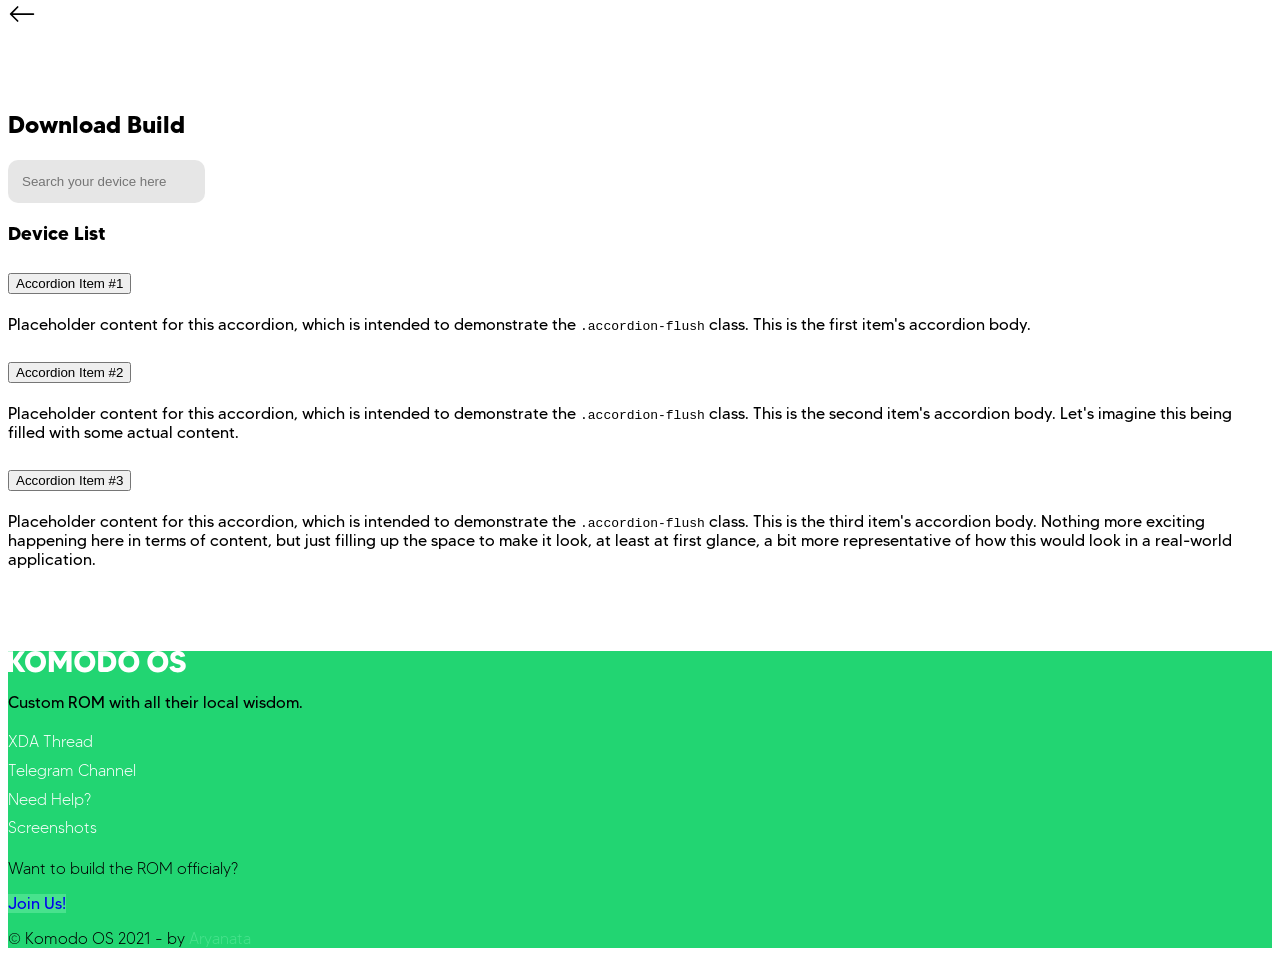
==== downloads.html @ fea8cddd "Added download page" ====
<!doctype html>
<html lang="en">
  <head>
    <!-- Required meta tags -->
    <meta charset="utf-8">
    <meta name="viewport" content="width=device-width, initial-scale=1">

    <!-- Favicon -->
    <link rel="shortcut icon" href="assets/favicon.ico"/>
    <!-- Bootstrap CSS -->
    <link href="vendor/bootstrap/css/bootstrap.min.css" rel="stylesheet">
    <!-- Fontawesome -->
    <link rel="stylesheet" href="https://pro.fontawesome.com/releases/v5.10.0/css/all.css" integrity="sha384-AYmEC3Yw5cVb3ZcuHtOA93w35dYTsvhLPVnYs9eStHfGJvOvKxVfELGroGkvsg+p" crossorigin="anonymous"/>
    <!-- Fonts Google -->
    <link rel="preconnect" href="https://fonts.gstatic.com">
    <link href="https://fonts.googleapis.com/css2?family=Hind+Siliguri:wght@300;400;500;600;700&family=Roboto:wght@300;400;500;700&display=swap" rel="stylesheet">
    <!-- My CSS -->
    <link rel="stylesheet" href="scss/main.css">

    <title>Komodo OS</title>
  </head>
  <body class="bg-light">

    <div id="preloader"></div>

    <!-- ====================
          ? Navbar
    ========================= -->
    <nav class="navbar navbar-expand-lg navbar-light py-3 bg-white py-md-4 shadow">
      <div class="container">
        <a href="index.html">
          <svg xmlns="http://www.w3.org/2000/svg" width="28" height="28" class="bi bi-arrow-left" viewBox="0 0 16 16">
            <path fill-rule="evenodd" d="M15 8a.5.5 0 0 0-.5-.5H2.707l3.147-3.146a.5.5 0 1 0-.708-.708l-4 4a.5.5 0 0 0 0 .708l4 4a.5.5 0 0 0 .708-.708L2.707 8.5H14.5A.5.5 0 0 0 15 8z"/>
          </svg>
        </a>
      </div>
    </nav>

    <!--
        ? Section 1 : Landing Page
       -->
       <section id="section-1"> 
        <div class="container mt-5">
          <div class="row d-flex align-items-center">
            <div class="col my-5">
              <div class="text-center">
                <h1 class="display-5 display-md-4">
                  Download Build
                </h1>
                <div class="row justify-content-center">
                  <div class="col-10 col-md-8 col-lg-6">
                    <div class="input-group mt-3">
                      <input type="text" class="form-control" placeholder="Search your device here">
                    </div>
                  </div>
                </div>
              </div>
            </div>
          </div>

          <div class="container my-5">
            <div class="bg-white shadow card-download px-2 pb-4">
              <div class="card-body">
                <h3 class="text-center pt-2 pb-3">Device List</h3>

                <div class="accordion accordion-flush" id="accordionFlushExample">
                  <div class="accordion-item">
                    <h2 class="accordion-header" id="flush-headingOne">
                      <button class="accordion-button collapsed" type="button" data-bs-toggle="collapse" data-bs-target="#flush-collapseOne" aria-expanded="false" aria-controls="flush-collapseOne">
                        Accordion Item #1
                      </button>
                    </h2>
                    <div id="flush-collapseOne" class="accordion-collapse collapse" aria-labelledby="flush-headingOne" data-bs-parent="#accordionFlushExample">
                      <div class="accordion-body">Placeholder content for this accordion, which is intended to demonstrate the <code>.accordion-flush</code> class. This is the first item's accordion body.</div>
                    </div>
                  </div>
                  <div class="accordion-item">
                    <h2 class="accordion-header" id="flush-headingTwo">
                      <button class="accordion-button collapsed" type="button" data-bs-toggle="collapse" data-bs-target="#flush-collapseTwo" aria-expanded="false" aria-controls="flush-collapseTwo">
                        Accordion Item #2
                      </button>
                    </h2>
                    <div id="flush-collapseTwo" class="accordion-collapse collapse" aria-labelledby="flush-headingTwo" data-bs-parent="#accordionFlushExample">
                      <div class="accordion-body">Placeholder content for this accordion, which is intended to demonstrate the <code>.accordion-flush</code> class. This is the second item's accordion body. Let's imagine this being filled with some actual content.</div>
                    </div>
                  </div>
                  <div class="accordion-item">
                    <h2 class="accordion-header" id="flush-headingThree">
                      <button class="accordion-button collapsed" type="button" data-bs-toggle="collapse" data-bs-target="#flush-collapseThree" aria-expanded="false" aria-controls="flush-collapseThree">
                        Accordion Item #3
                      </button>
                    </h2>
                    <div id="flush-collapseThree" class="accordion-collapse collapse" aria-labelledby="flush-headingThree" data-bs-parent="#accordionFlushExample">
                      <div class="accordion-body">Placeholder content for this accordion, which is intended to demonstrate the <code>.accordion-flush</code> class. This is the third item's accordion body. Nothing more exciting happening here in terms of content, but just filling up the space to make it look, at least at first glance, a bit more representative of how this would look in a real-world application.</div>
                    </div>
                  </div>
                </div>
    
              </div>
            </div>

        </div>
      </section>

      <!-- ? Footer -->
      <footer class="bg-dark text-white">
        <div class="container py-5 px-4 px-md-0">
          <div class="row">
            <div class="col-12 col-md-4 d-flex my-auto text-center text-sm-start">
              <div class="w-100">
                <img src="assets/brand.svg" alt="komodo os" draggable="false">
                <p class="text-muted mt-2">Custom ROM with all their local wisdom.</p>
              </div>
            </div>
            <div class="col-12 col-sm-6 col-md-4 text-center text-sm-start text-md-center my-3 my-sm-0">
              <a href="http://xda-developers.com/">XDA Thread</a>
              <a href="http://t.me/komodosrom/">Telegram Channel</a>
              <a href="http://t.me/komodosgroup/">Need Help?</a>
              <a href="http://t.me/komodosgroup/">Screenshots</a>
            </div>
            <div class="col-12 col-sm-6 col-md-4 text-center my-3">
              <p id="maintainer">Want to build the ROM officialy?</p>
              <a href="https://docs.google.com/forms/d/e/1FAIpQLSdjPwX5xveh4qN2sgX_csnXXyCQ3qnwGUCM9lLUiDg4bOMVkA/viewform" target="_blank" class="btn btn-primary px-4 text-dark">Join Us!</a>
            </div>
          </div>
        </div>
        <div class="container px-4">
          <div class="text-sm-center py-3">
            <p id="copyright" class="text-muted small">&copy; Komodo OS 2021 - by <a id="web-dev" href="https://github.com/aryanataandi/komodo-web">Aryanata</a></p>
          </div>
        </div>
      </footer>

      <!-- ? Scroll to top Button -->
      <button onclick="topFunction()" class="rounded-circle shadow-lg" id="scroll-top" title="Go to top">
        <i class="fas fa-arrow-up"></i>
      </button>

    <!-- Bootstrap Bundle with Popper -->
    <script src="vendor/bootstrap/js/bootstrap.bundle.min.js"></script>
    <!-- jQuery -->
    <script src="https://code.jquery.com/jquery-3.5.1.min.js" integrity="sha256-9/aliU8dGd2tb6OSsuzixeV4y/faTqgFtohetphbbj0=" crossorigin="anonymous"></script>
    <!-- My Javascript -->
    <script src="js/main.js"></script>

  </body>
</html>
---- scss/main.css ----
@font-face {
  font-family: "Made Tommy Light";
  src: url("../assets/font/MADE TOMMY Light.otf");
}

@font-face {
  font-family: "Made Tommy Regular";
  src: url("../assets/font/MADE TOMMY Regular.otf");
}

@font-face {
  font-family: "Made Tommy Medium";
  src: url("../assets/font/MADE TOMMY Medium.otf");
}

@font-face {
  font-family: "Made Tommy Bold";
  src: url("../assets/font/MADE TOMMY Bold.otf");
}

html {
  scroll-behavior: smooth;
}

body {
  font-family: "Made Tommy Regular", sans-serif;
}

a {
  text-decoration: none;
}

h1,
h2,
h3,
h4,
h5,
h6 {
  font-family: "Made Tommy Bold", sans-serif;
}

.bg-primary {
  background-color: #48e28d !important;
}

.btn {
  border: none;
}

.btn:focus {
  -webkit-box-shadow: none !important;
          box-shadow: none !important;
}

#btn-landing a {
  padding: 12px 18px;
}

.btn-primary {
  background-color: #48e28d;
}

.btn-primary:hover {
  background-color: #22d572;
}

.btn-primary:focus {
  background-color: #22d572 !important;
}

.btn-primary,
.btn-secondary {
  -webkit-transition: 0.3s;
  transition: 0.3s;
}

.btn-primary:hover,
.btn-secondary:hover {
  -webkit-box-shadow: 0 8px 24px rgba(0, 0, 0, 0.18);
          box-shadow: 0 8px 24px rgba(0, 0, 0, 0.18);
  -webkit-transform: translateY(-8px);
          transform: translateY(-8px);
  position: relative;
}

.btn-donate {
  color: #48e28d !important;
  background-color: rgba(0, 0, 0, 0.02);
  border-radius: 8px;
  border: none !important;
  -webkit-transition: 0.3s;
  transition: 0.3s;
}

.btn-donate:hover {
  background-color: whitesmoke;
  -webkit-box-shadow: 0 8px 24px rgba(0, 0, 0, 0.18);
          box-shadow: 0 8px 24px rgba(0, 0, 0, 0.18);
  -webkit-transform: translateY(-4px);
          transform: translateY(-4px);
  position: relative;
}

.btn-donate:focus {
  color: white !important;
}

.card-download {
  border-radius: 28px;
}

.form-control {
  background-color: #e6e6e6 !important;
  border-radius: 10px !important;
  border: none !important;
  padding: 14px;
}

.form-control:focus {
  -webkit-box-shadow: 0 8px 24px rgba(0, 0, 0, 0.18);
          box-shadow: 0 8px 24px rgba(0, 0, 0, 0.18);
}

.text-primary {
  color: #48e28d !important;
}

.text-primary:hover {
  color: #22d572 !important;
}

.show {
  -webkit-transition: 0.3s;
  transition: 0.3s;
}

.navbar {
  position: fixed;
  top: 0;
  width: 100%;
  -webkit-transition: 0.5s;
  transition: 0.5s;
  z-index: 99;
}

.navbar .navbar-brand img {
  height: 22px;
}

.navbar .navbar-toggler {
  border: none;
}

.navbar .navbar-toggler:focus {
  background-color: whitesmoke;
  -webkit-box-shadow: none !important;
          box-shadow: none !important;
}

.navbar .navbar-toggler .fas {
  color: #1b1b1b;
}

.navbar .navbar-nav .nav-item:not(:last-child) {
  margin-right: 16px;
  font-weight: 600;
}

.navbar .dropdown-menu {
  border: none;
  border-radius: 12px;
  -webkit-box-shadow: 0 8px 24px rgba(0, 0, 0, 0.18);
          box-shadow: 0 8px 24px rgba(0, 0, 0, 0.18);
}

.navbar .dropdown-menu .dropdown-item {
  padding: 14px;
}

#preloader {
  position: fixed;
  top: 0;
  left: 0;
  width: 100%;
  height: 100%;
  background: #fff url("../assets/loader.svg") no-repeat center;
  background-size: 4%;
  z-index: 9999;
}

#scroll-top {
  display: block;
  position: fixed;
  bottom: 20px;
  right: 30px;
  z-index: 99;
  font-size: 18px;
  width: 50px;
  height: 50px;
  border: none;
  outline: none;
  background-color: #48e28d;
  color: white;
  cursor: pointer;
  padding: 12px;
  opacity: 0;
  -webkit-transition: 0.6s;
  transition: 0.6s;
}

#scroll-top:hover {
  background-color: #22d572;
}

.shape-divider {
  position: relative;
  display: block;
  width: 100%;
  left: 0;
  bottom: -2px;
}

#section-1,
#section-3,
#section-4,
#section-5,
#section-6 {
  overflow-x: hidden;
}

#section-1 {
  padding: 82px 0;
}

#section-1 #tagline {
  margin-top: -30px;
  margin-bottom: -10px;
}

#section-2 {
  margin-bottom: -210px;
}

#section-2 #section-2-card {
  border-radius: 28px;
}

#section-3 div {
  min-height: 250px;
}

#section-3 #ss-img {
  width: 240px;
}

#section-4 {
  padding: 100px 0;
}

#section-4-quotes {
  line-height: 150%;
}

div #section-4-quotes {
  background-image: url("../assets/quotes.svg");
  background-repeat: no-repeat;
  background-position: center;
  background-clip: padding-box;
  background-size: 50%;
  padding: 72px 0;
}

#count {
  margin-bottom: 180px;
}

#count img {
  width: 400px;
}

#section-5 .small.text-muted {
  font-family: "Made Tommy Regular", sans-serif;
}

#section-5 #final-section {
  font-family: "Made Tommy Bold", sans-serif;
}

#section-6 {
  padding: 80px 0;
  margin-top: 80px;
}

#section-6 ul {
  line-height: 2em;
  padding-top: 10px;
  padding-bottom: 10px;
}

footer {
  background-color: #22d572;
}

footer img {
  -webkit-filter: brightness(100);
          filter: brightness(100);
}

footer div div:nth-child(2) a {
  color: white;
  font-family: "Made Tommy Light", sans-serif;
  line-height: 180%;
  display: list-item;
  list-style: none;
}

footer div div:nth-child(2) a:hover {
  color: #48e28d !important;
}

footer #maintainer {
  font-family: "Made Tommy Light", sans-serif;
}

footer #copyright {
  font-family: "Made Tommy Light", sans-serif;
}

footer #copyright #web-dev {
  color: #48e28d;
}

footer #copyright #web-dev:hover {
  color: #22d572;
}

@media (max-width: 575.98px) {
  .navbar .navbar-brand img {
    height: 18px;
  }
  #hero-img {
    width: 260px;
  }
  #a11-img {
    width: 260px;
  }
  #section-4 {
    padding: 100px 0;
  }
}

@media (min-width: 992px) {
  .animate {
    animation-duration: 0.3s;
    -webkit-animation-duration: 0.3s;
    animation-fill-mode: both;
    -webkit-animation-fill-mode: both;
  }
}

@keyframes slideIn {
  0% {
    -webkit-transform: translateY(1rem);
            transform: translateY(1rem);
    opacity: 0;
  }
  100% {
    -webkit-transform: translateY(0rem);
            transform: translateY(0rem);
    opacity: 1;
  }
  0% {
    -webkit-transform: translateY(1rem);
            transform: translateY(1rem);
    opacity: 0;
  }
}

@-webkit-keyframes slideIn {
  0% {
    -webkit-transform: transform;
    -webkit-opacity: 0;
  }
  100% {
    -webkit-transform: translateY(0);
    -webkit-opacity: 1;
  }
  0% {
    -webkit-transform: translateY(1rem);
    -webkit-opacity: 0;
  }
}

.slideIn {
  -webkit-animation-name: slideIn;
  animation-name: slideIn;
}
/*# sourceMappingURL=main.css.map */
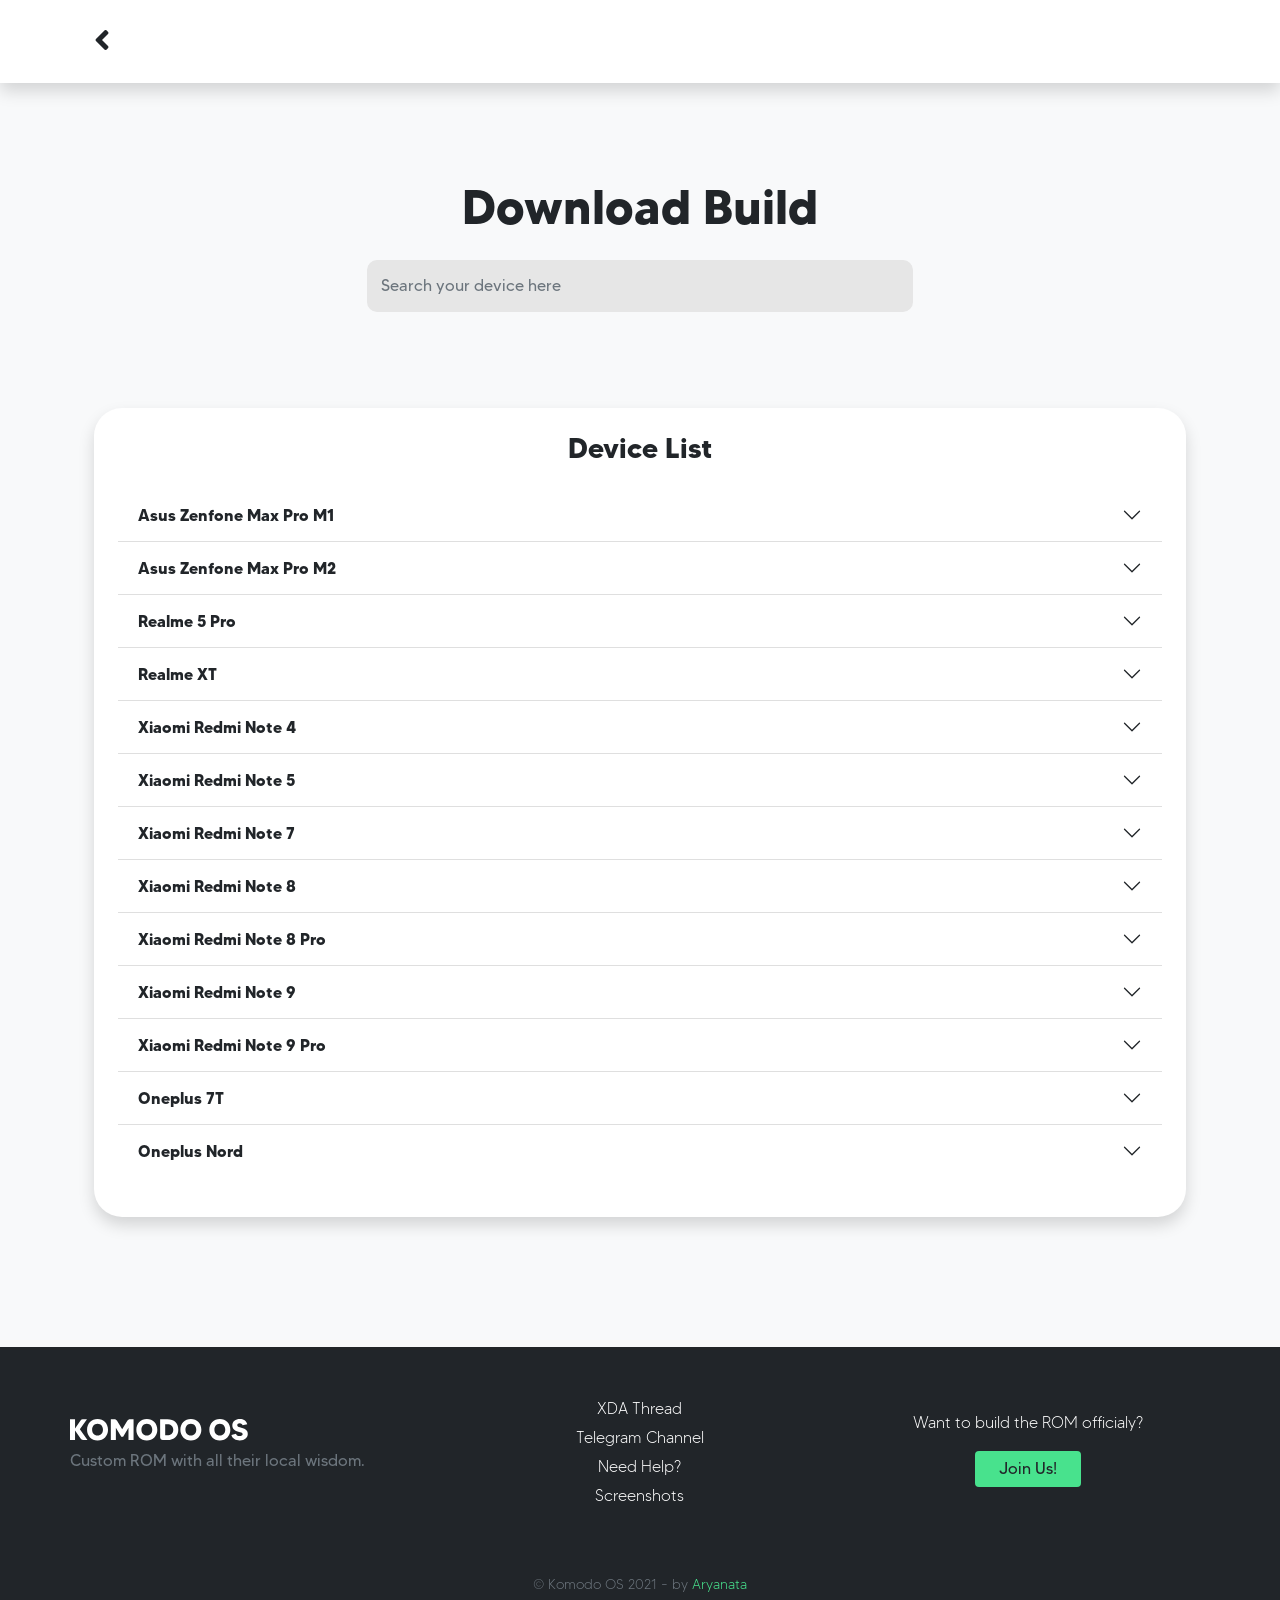
==== commit f0515099: "Download page : Added live search More improvement & layout configuration NPM : Initialize bootstrap" ====
--- a/downloads.html
+++ b/downloads.html
@@ -7,8 +7,6 @@
 
     <!-- Favicon -->
     <link rel="shortcut icon" href="assets/favicon.ico"/>
-    <!-- Bootstrap CSS -->
-    <link href="vendor/bootstrap/css/bootstrap.min.css" rel="stylesheet">
     <!-- Fontawesome -->
     <link rel="stylesheet" href="https://pro.fontawesome.com/releases/v5.10.0/css/all.css" integrity="sha384-AYmEC3Yw5cVb3ZcuHtOA93w35dYTsvhLPVnYs9eStHfGJvOvKxVfELGroGkvsg+p" crossorigin="anonymous"/>
     <!-- Fonts Google -->
@@ -27,17 +25,18 @@
           ? Navbar
     ========================= -->
     <nav class="navbar navbar-expand-lg navbar-light py-3 bg-white py-md-4 shadow">
-      <div class="container">
+      <div class="container px-4">
         <a href="index.html">
-          <svg xmlns="http://www.w3.org/2000/svg" width="28" height="28" class="bi bi-arrow-left" viewBox="0 0 16 16">
+          <i class="fas fa-angle-left text-body fa-2x"></i>
+          <!-- <svg xmlns="http://www.w3.org/2000/svg" width="28" height="28" class="bi bi-arrow-left" viewBox="0 0 16 16">
             <path fill-rule="evenodd" d="M15 8a.5.5 0 0 0-.5-.5H2.707l3.147-3.146a.5.5 0 1 0-.708-.708l-4 4a.5.5 0 0 0 0 .708l4 4a.5.5 0 0 0 .708-.708L2.707 8.5H14.5A.5.5 0 0 0 15 8z"/>
-          </svg>
+          </svg> -->
         </a>
       </div>
     </nav>
 
     <!--
-        ? Section 1 : Landing Page
+        ? Section 1
        -->
        <section id="section-1"> 
         <div class="container mt-5">
@@ -50,7 +49,7 @@
                 <div class="row justify-content-center">
                   <div class="col-10 col-md-8 col-lg-6">
                     <div class="input-group mt-3">
-                      <input type="text" class="form-control" placeholder="Search your device here">
+                      <input type="text" class="form-control" placeholder="Search your device here" id="search" name="search">
                     </div>
                   </div>
                 </div>
@@ -63,38 +62,7 @@
               <div class="card-body">
                 <h3 class="text-center pt-2 pb-3">Device List</h3>
 
-                <div class="accordion accordion-flush" id="accordionFlushExample">
-                  <div class="accordion-item">
-                    <h2 class="accordion-header" id="flush-headingOne">
-                      <button class="accordion-button collapsed" type="button" data-bs-toggle="collapse" data-bs-target="#flush-collapseOne" aria-expanded="false" aria-controls="flush-collapseOne">
-                        Accordion Item #1
-                      </button>
-                    </h2>
-                    <div id="flush-collapseOne" class="accordion-collapse collapse" aria-labelledby="flush-headingOne" data-bs-parent="#accordionFlushExample">
-                      <div class="accordion-body">Placeholder content for this accordion, which is intended to demonstrate the <code>.accordion-flush</code> class. This is the first item's accordion body.</div>
-                    </div>
-                  </div>
-                  <div class="accordion-item">
-                    <h2 class="accordion-header" id="flush-headingTwo">
-                      <button class="accordion-button collapsed" type="button" data-bs-toggle="collapse" data-bs-target="#flush-collapseTwo" aria-expanded="false" aria-controls="flush-collapseTwo">
-                        Accordion Item #2
-                      </button>
-                    </h2>
-                    <div id="flush-collapseTwo" class="accordion-collapse collapse" aria-labelledby="flush-headingTwo" data-bs-parent="#accordionFlushExample">
-                      <div class="accordion-body">Placeholder content for this accordion, which is intended to demonstrate the <code>.accordion-flush</code> class. This is the second item's accordion body. Let's imagine this being filled with some actual content.</div>
-                    </div>
-                  </div>
-                  <div class="accordion-item">
-                    <h2 class="accordion-header" id="flush-headingThree">
-                      <button class="accordion-button collapsed" type="button" data-bs-toggle="collapse" data-bs-target="#flush-collapseThree" aria-expanded="false" aria-controls="flush-collapseThree">
-                        Accordion Item #3
-                      </button>
-                    </h2>
-                    <div id="flush-collapseThree" class="accordion-collapse collapse" aria-labelledby="flush-headingThree" data-bs-parent="#accordionFlushExample">
-                      <div class="accordion-body">Placeholder content for this accordion, which is intended to demonstrate the <code>.accordion-flush</code> class. This is the third item's accordion body. Nothing more exciting happening here in terms of content, but just filling up the space to make it look, at least at first glance, a bit more representative of how this would look in a real-world application.</div>
-                    </div>
-                  </div>
-                </div>
+                <div class="accordion accordion-flush" id="result"></div>
     
               </div>
             </div>
@@ -142,6 +110,7 @@
     <script src="https://code.jquery.com/jquery-3.5.1.min.js" integrity="sha256-9/aliU8dGd2tb6OSsuzixeV4y/faTqgFtohetphbbj0=" crossorigin="anonymous"></script>
     <!-- My Javascript -->
     <script src="js/main.js"></script>
+    <script src="js/ajax.js"></script>
 
   </body>
 </html>
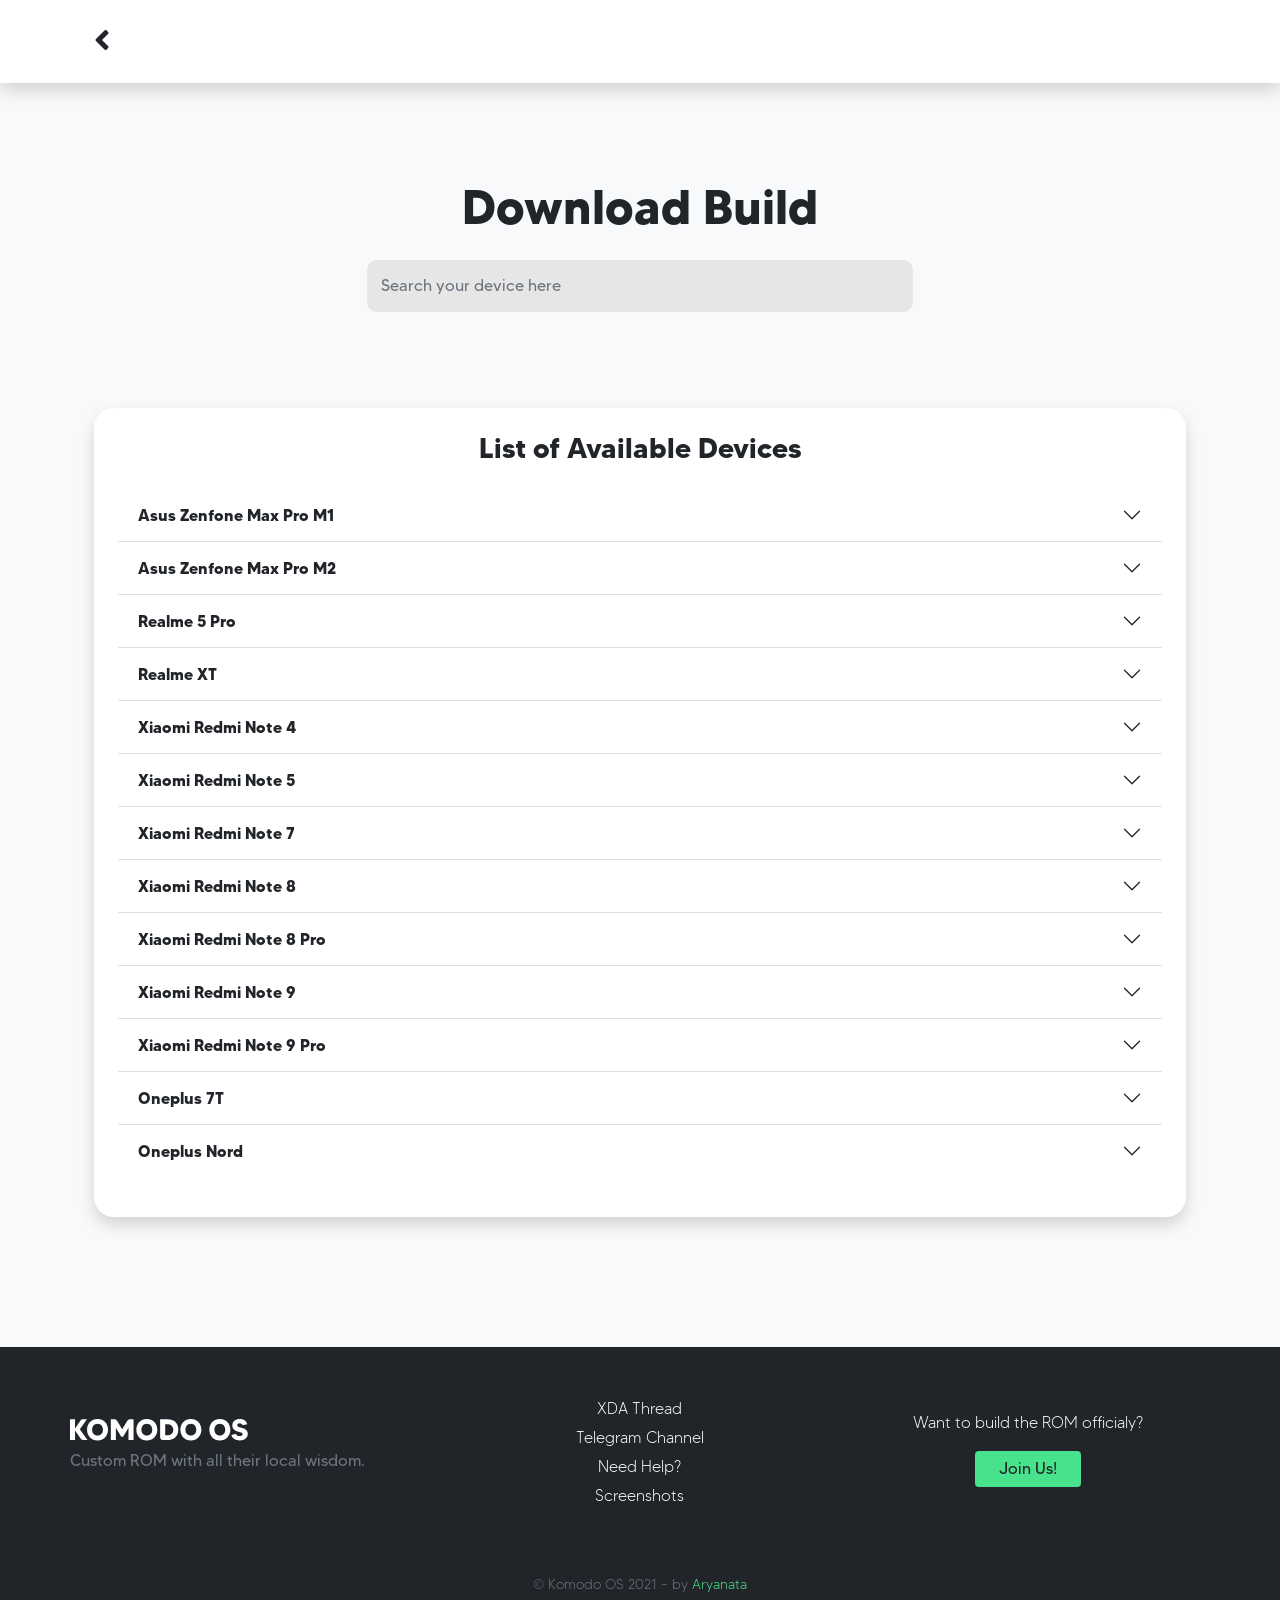
==== commit b50cf0bc: "Card layout changes" ====
--- a/downloads.html
+++ b/downloads.html
@@ -60,7 +60,7 @@
           <div class="container my-5">
             <div class="bg-white shadow card-download px-2 pb-4">
               <div class="card-body">
-                <h3 class="text-center pt-2 pb-3">Device List</h3>
+                <h3 class="text-center pt-2 pb-3">List of Available Devices</h3>
 
                 <div class="accordion accordion-flush" id="result"></div>
     
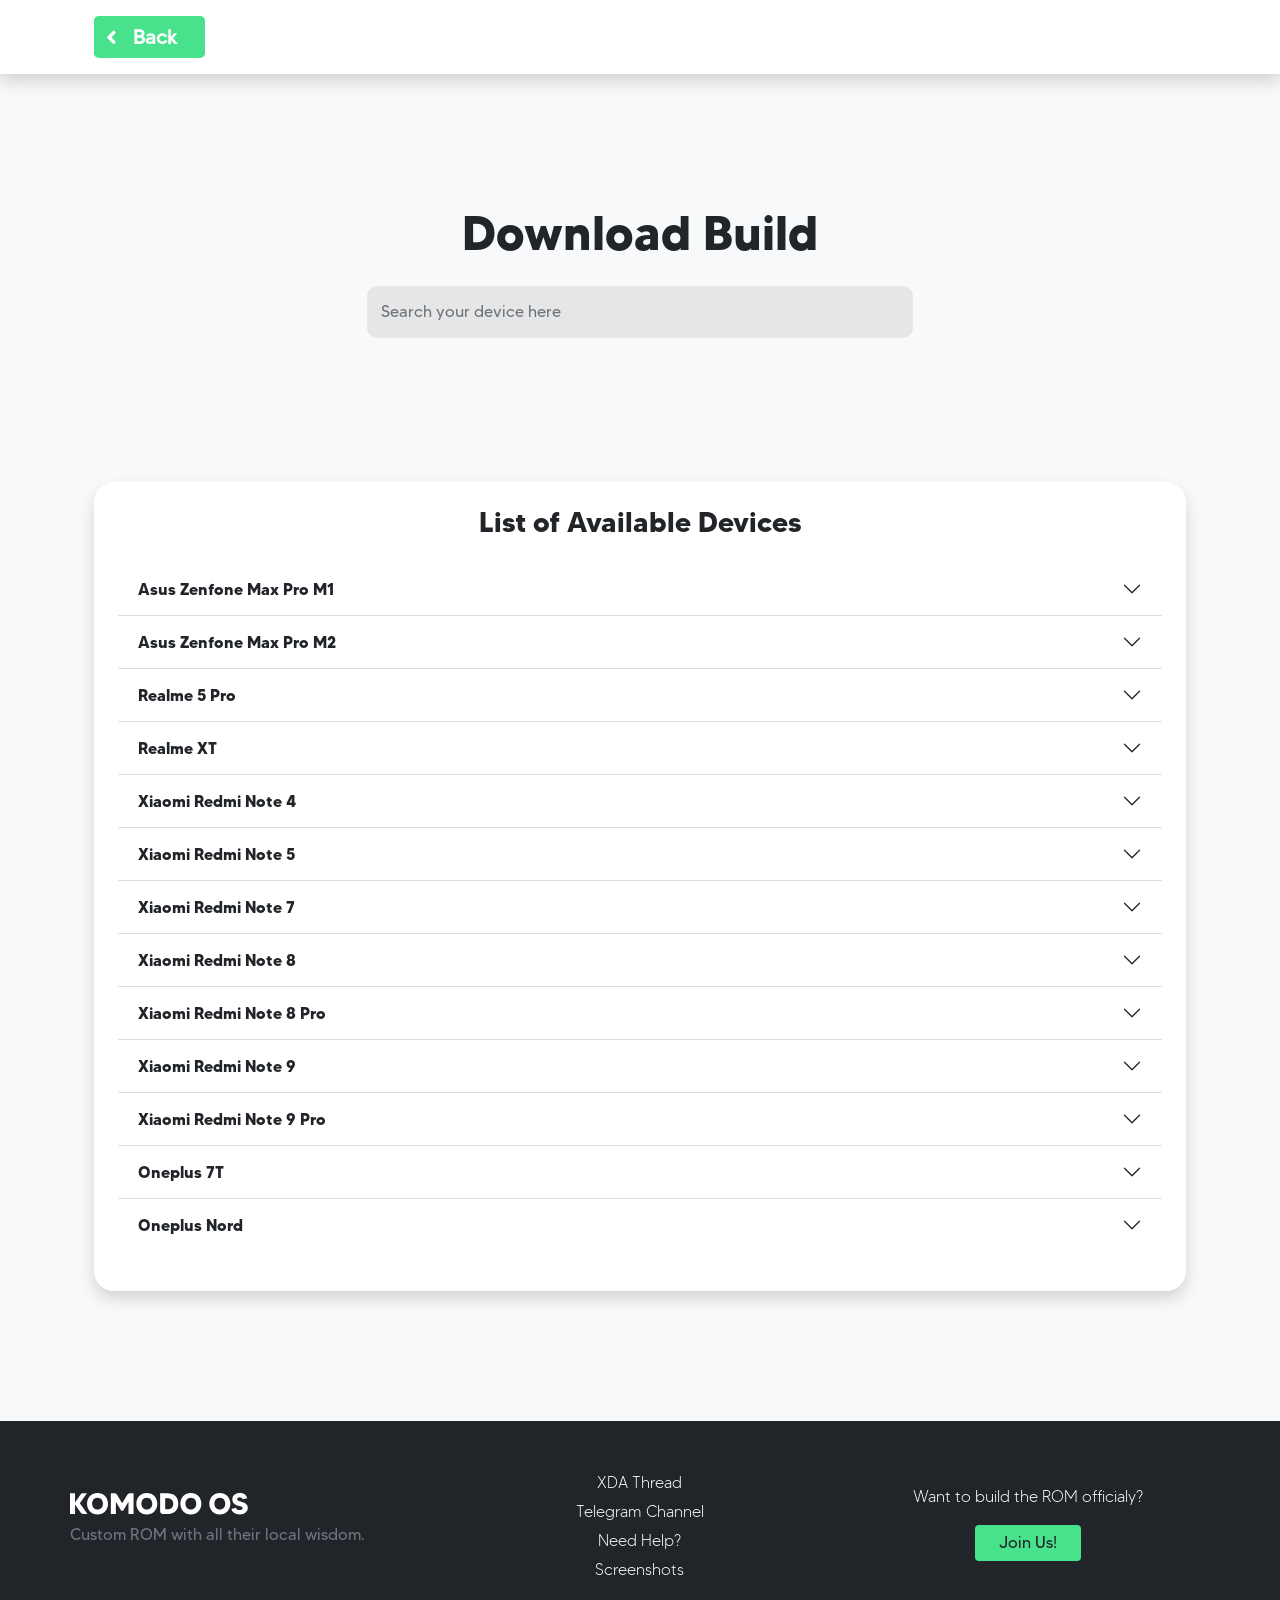
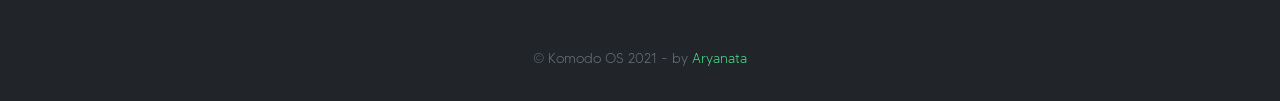
==== commit eb538e6a: "Fixed navbar behavior" ====
--- a/downloads.html
+++ b/downloads.html
@@ -24,13 +24,11 @@
     <!-- ====================
           ? Navbar
     ========================= -->
-    <nav class="navbar navbar-expand-lg navbar-light py-3 bg-white py-md-4 shadow">
-      <div class="container px-4">
-        <a href="index.html">
-          <i class="fas fa-angle-left text-body fa-2x"></i>
-          <!-- <svg xmlns="http://www.w3.org/2000/svg" width="28" height="28" class="bi bi-arrow-left" viewBox="0 0 16 16">
-            <path fill-rule="evenodd" d="M15 8a.5.5 0 0 0-.5-.5H2.707l3.147-3.146a.5.5 0 1 0-.708-.708l-4 4a.5.5 0 0 0 0 .708l4 4a.5.5 0 0 0 .708-.708L2.707 8.5H14.5A.5.5 0 0 0 15 8z"/>
-          </svg> -->
+    <nav class="navbar navbar-expand-lg navbar-light py-3 bg-white shadow">
+      <div class="container px-4 justify-content-start">
+        <a href="index.html" class="btn btn-primary d-flex rounded-3">
+          <i class="fas fa-angle-left text-white fa-lg my-auto"></i>
+          <div class="px-3 fw-bold fs-5">Back</div>
         </a>
       </div>
     </nav>
@@ -39,8 +37,8 @@
         ? Section 1
        -->
        <section id="section-1"> 
-        <div class="container mt-5">
-          <div class="row d-flex align-items-center">
+        <div class="container">
+          <div class="row d-flex align-items-center mb-5 pb-5">
             <div class="col my-5">
               <div class="text-center">
                 <h1 class="display-5 display-md-4">
@@ -93,7 +91,7 @@
           </div>
         </div>
         <div class="container px-4">
-          <div class="text-sm-center py-3">
+          <div class="text-center py-3">
             <p id="copyright" class="text-muted small">&copy; Komodo OS 2021 - by <a id="web-dev" href="https://github.com/aryanataandi/komodo-web">Aryanata</a></p>
           </div>
         </div>
